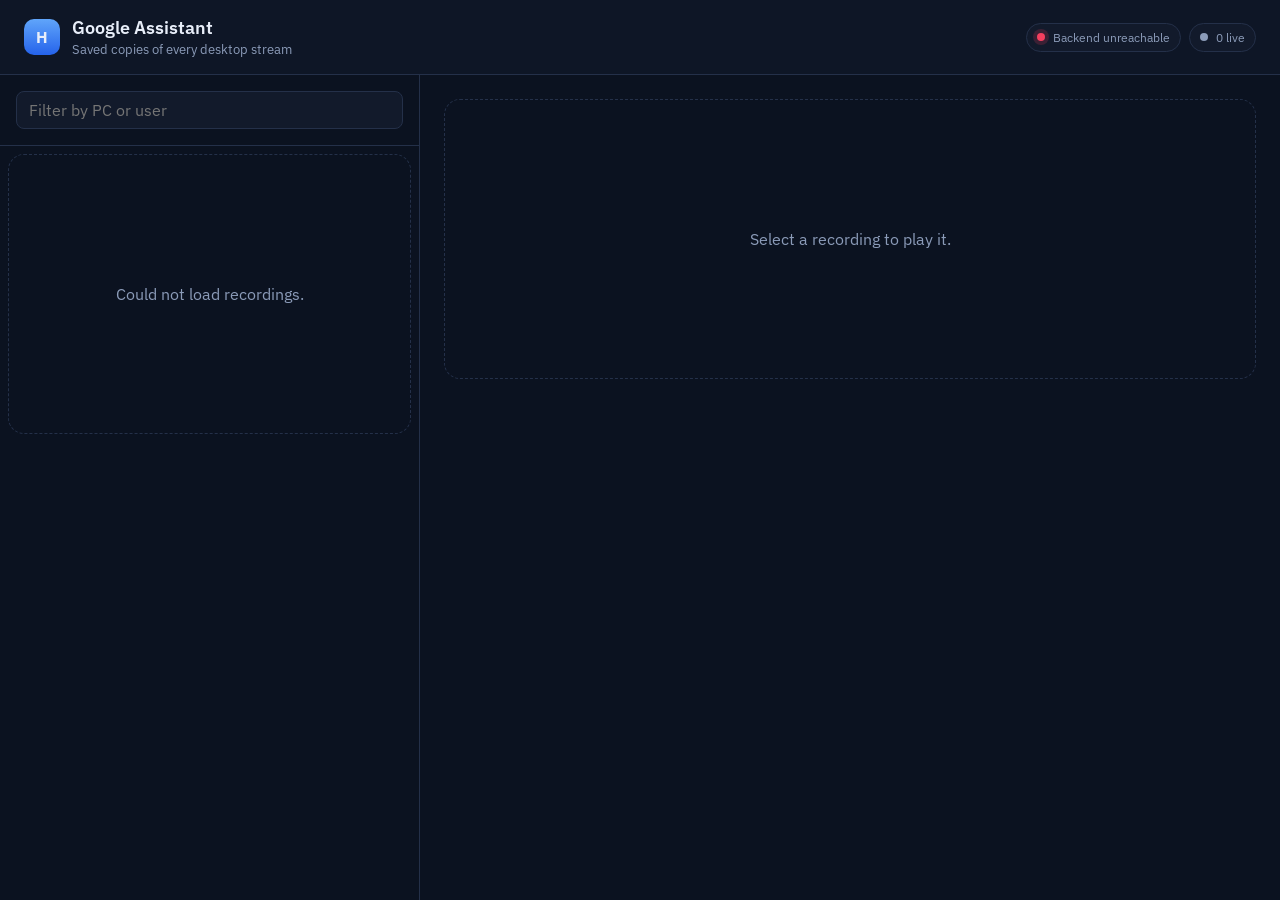
==== backend/static/index.html @ 7871cd20 "first commit" ====
<!DOCTYPE html>
<html lang="en">
<head>
  <meta charset="UTF-8" />
  <meta name="viewport" content="width=device-width, initial-scale=1" />
  <title>Google Assistant</title>
  <link rel="preconnect" href="https://fonts.googleapis.com" />
  <link rel="preconnect" href="https://fonts.gstatic.com" crossorigin />
  <link href="https://fonts.googleapis.com/css2?family=IBM+Plex+Sans:wght@400;500;600;700&family=IBM+Plex+Mono:wght@400;500&display=swap" rel="stylesheet" />
  <style>
    :root {
      --bg: #0b1220;
      --bg-elevated: #121a2b;
      --bg-hover: #1a2438;
      --line: #243049;
      --text: #e8eef9;
      --muted: #8b9bb8;
      --accent: #3b82f6;
      --accent-soft: rgba(59, 130, 246, 0.16);
      --live: #f43f5e;
      --ok: #34d399;
      --danger: #fb7185;
      --radius: 12px;
      --space: 8px;
    }

    * { box-sizing: border-box; }
    html, body { margin: 0; height: 100%; }
    body {
      font-family: "IBM Plex Sans", "Segoe UI", sans-serif;
      background: var(--bg);
      color: var(--text);
      display: grid;
      grid-template-rows: auto 1fr;
    }

    header {
      display: flex;
      align-items: center;
      justify-content: space-between;
      gap: 16px;
      padding: 16px 24px;
      border-bottom: 1px solid var(--line);
      background: #0e1626;
    }

    .brand { display: flex; align-items: center; gap: 12px; }
    .logo {
      width: 36px; height: 36px; border-radius: 10px;
      background: linear-gradient(180deg, #60a5fa, #2563eb);
      display: grid; place-items: center; font-weight: 700;
    }
    h1 { margin: 0; font-size: 18px; font-weight: 600; }
    .subtitle { margin: 2px 0 0; color: var(--muted); font-size: 13px; }

    .pills { display: flex; gap: 8px; align-items: center; }
    .pill {
      display: inline-flex; align-items: center; gap: 8px;
      padding: 6px 10px; border-radius: 999px;
      background: var(--bg-elevated); border: 1px solid var(--line);
      font-size: 12px; color: var(--muted);
    }
    .dot { width: 8px; height: 8px; border-radius: 50%; background: var(--muted); }
    .dot.live { background: var(--live); box-shadow: 0 0 0 4px rgba(244, 63, 94, 0.18); }
    .dot.ok { background: var(--ok); }

    .layout {
      display: grid;
      grid-template-columns: minmax(320px, 420px) 1fr;
      min-height: 0;
    }

    aside {
      border-right: 1px solid var(--line);
      display: grid;
      grid-template-rows: auto 1fr;
      min-height: 0;
    }

    .toolbar {
      display: flex; gap: 8px; padding: 16px;
      border-bottom: 1px solid var(--line);
    }
    input[type="search"] {
      flex: 1; min-width: 0;
      background: var(--bg-elevated); color: var(--text);
      border: 1px solid var(--line); border-radius: 8px;
      padding: 8px 12px; font: inherit;
    }
    input[type="search"]:focus { outline: 2px solid var(--accent); outline-offset: 1px; }

    .list { overflow: auto; padding: 8px; }

    .card {
      width: 100%; text-align: left;
      background: transparent; color: inherit;
      border: 1px solid transparent; border-radius: var(--radius);
      padding: 12px; cursor: pointer;
    }
    .card:hover { background: var(--bg-hover); }
    .card.active { background: var(--accent-soft); border-color: #2563eb; }
    .card-top { display: flex; justify-content: space-between; gap: 8px; align-items: center; }
    .host { font-weight: 600; font-size: 14px; }
    .badge {
      font-size: 11px; font-weight: 600; letter-spacing: 0.04em;
      text-transform: uppercase; padding: 2px 8px; border-radius: 999px;
    }
    .badge.live { background: rgba(244, 63, 94, 0.16); color: #fda4af; }
    .badge.done { background: rgba(52, 211, 153, 0.12); color: #6ee7b7; }
    .meta { margin-top: 6px; color: var(--muted); font-size: 12px; font-family: "IBM Plex Mono", monospace; }

    .player {
      min-width: 0; display: grid;
      grid-template-rows: auto 1fr auto;
      padding: 24px; gap: 16px;
    }
    video {
      width: 100%; max-height: 62vh; background: #000;
      border-radius: 16px; border: 1px solid var(--line);
    }
    .empty, .error {
      min-height: 280px; display: grid; place-items: center;
      color: var(--muted); text-align: center; padding: 32px;
      border: 1px dashed var(--line); border-radius: 16px;
    }
    .details { display: grid; grid-template-columns: repeat(4, minmax(0, 1fr)); gap: 12px; }
    .stat {
      background: var(--bg-elevated); border: 1px solid var(--line);
      border-radius: var(--radius); padding: 12px 14px;
    }
    .stat span { display: block; color: var(--muted); font-size: 12px; margin-bottom: 4px; }
    .stat strong { font-size: 14px; font-weight: 600; }

    .actions { display: flex; gap: 8px; }
    button {
      font: inherit; cursor: pointer; border-radius: 8px;
      border: 1px solid var(--line); background: var(--bg-elevated); color: var(--text);
      padding: 8px 12px;
    }
    button.primary { background: var(--accent); border-color: #2563eb; }
    button.danger { color: var(--danger); }
    button:focus-visible { outline: 2px solid var(--accent); outline-offset: 2px; }

    @media (max-width: 900px) {
      .layout { grid-template-columns: 1fr; }
      aside { border-right: 0; border-bottom: 1px solid var(--line); max-height: 40vh; }
      .details { grid-template-columns: 1fr 1fr; }
    }
  </style>
</head>
<body>
  <header>
    <div class="brand">
      <div class="logo" aria-hidden="true">H</div>
      <div>
        <h1>Google Assistant</h1>
        <p class="subtitle">Saved copies of every desktop stream</p>
      </div>
    </div>
    <div class="pills">
      <div class="pill"><span id="health-dot" class="dot"></span><span id="health-label">Checking backend…</span></div>
      <div class="pill"><span id="live-dot" class="dot"></span><span id="live-label">0 live</span></div>
    </div>
  </header>

  <main class="layout">
    <aside>
      <div class="toolbar">
        <input id="search" type="search" placeholder="Filter by PC or user" aria-label="Filter recordings" />
      </div>
      <div id="list" class="list" role="list"></div>
    </aside>
    <section class="player" aria-live="polite">
      <div id="player-wrap" class="empty">Select a recording to play it.</div>
      <div id="details" class="details" hidden></div>
      <div id="actions" class="actions" hidden></div>
    </section>
  </main>

  <script>
    const state = { recordings: [], selectedId: null };

    const listEl = document.getElementById("list");
    const playerWrap = document.getElementById("player-wrap");
    const detailsEl = document.getElementById("details");
    const actionsEl = document.getElementById("actions");
    const searchEl = document.getElementById("search");

    function formatBytes(bytes) {
      if (!bytes) return "0 B";
      const units = ["B", "KB", "MB", "GB"];
      const i = Math.min(units.length - 1, Math.floor(Math.log(bytes) / Math.log(1024)));
      return `${(bytes / (1024 ** i)).toFixed(i ? 1 : 0)} ${units[i]}`;
    }

    function formatDuration(sec) {
      const total = Math.max(0, Math.round(sec || 0));
      const h = Math.floor(total / 3600);
      const m = Math.floor((total % 3600) / 60);
      const s = total % 60;
      if (h) return `${h}:${String(m).padStart(2, "0")}:${String(s).padStart(2, "0")}`;
      return `${m}:${String(s).padStart(2, "0")}`;
    }

    function formatWhen(iso) {
      if (!iso) return "—";
      const d = new Date(iso);
      return d.toLocaleString();
    }

    function filtered() {
      const q = searchEl.value.trim().toLowerCase();
      if (!q) return state.recordings;
      return state.recordings.filter((item) =>
        `${item.hostname} ${item.username} ${item.filename}`.toLowerCase().includes(q)
      );
    }

    function renderList() {
      const items = filtered();
      if (!items.length) {
        listEl.innerHTML = `<div class="empty">No recordings yet. Start the voice assistant while this backend is running.</div>`;
        return;
      }
      listEl.innerHTML = items.map((item) => `
        <button class="card ${item.id === state.selectedId ? "active" : ""}" data-id="${item.id}" role="listitem">
          <div class="card-top">
            <span class="host">${item.hostname || "PC"} · ${item.username || "user"}</span>
            <span class="badge ${item.status === "recording" ? "live" : "done"}">${item.status}</span>
          </div>
          <div class="meta">${formatWhen(item.started_at)} · ${formatDuration(item.duration_sec)} · ${formatBytes(item.bytes)}</div>
        </button>
      `).join("");
    }

    function renderPlayer(item) {
      if (!item) {
        playerWrap.className = "empty";
        playerWrap.textContent = "Select a recording to play it.";
        detailsEl.hidden = true;
        actionsEl.hidden = true;
        return;
      }
      playerWrap.className = "";
      playerWrap.innerHTML = `
        <video controls autoplay src="${item.video_url}"></video>
      `;
      detailsEl.hidden = false;
      detailsEl.innerHTML = `
        <div class="stat"><span>Started</span><strong>${formatWhen(item.started_at)}</strong></div>
        <div class="stat"><span>Duration</span><strong>${formatDuration(item.duration_sec)}</strong></div>
        <div class="stat"><span>Resolution</span><strong>${item.width}×${item.height} @ ${item.fps} fps</strong></div>
        <div class="stat"><span>Size</span><strong>${formatBytes(item.bytes)}</strong></div>
      `;
      actionsEl.hidden = false;
      actionsEl.innerHTML = `
        <a href="${item.video_url}" download><button class="primary" type="button">Download MP4</button></a>
        ${item.status === "recording" ? "" : `<button class="danger" type="button" data-delete="${item.id}">Delete</button>`}
      `;
    }

    async function load() {
      try {
        const res = await fetch("/api/recordings");
        const data = await res.json();
        state.recordings = data.recordings || [];
        document.getElementById("health-dot").className = "dot ok";
        document.getElementById("health-label").textContent = "Backend online";
        const live = data.live_sessions || 0;
        document.getElementById("live-dot").className = live ? "dot live" : "dot";
        document.getElementById("live-label").textContent = `${live} live`;
        if (state.selectedId && !state.recordings.some((item) => item.id === state.selectedId)) {
          state.selectedId = state.recordings[0]?.id || null;
        }
        renderList();
        const selected = state.recordings.find((item) => item.id === state.selectedId);
        if (selected && !document.querySelector("video")) renderPlayer(selected);
        else if (!state.selectedId) renderPlayer(null);
      } catch (err) {
        document.getElementById("health-dot").className = "dot live";
        document.getElementById("health-label").textContent = "Backend unreachable";
        listEl.innerHTML = `<div class="error">Could not load recordings.</div>`;
      }
    }

    listEl.addEventListener("click", (event) => {
      const button = event.target.closest("[data-id]");
      if (!button) return;
      state.selectedId = button.dataset.id;
      renderList();
      renderPlayer(state.recordings.find((item) => item.id === state.selectedId));
    });

    actionsEl.addEventListener("click", async (event) => {
      const button = event.target.closest("[data-delete]");
      if (!button) return;
      if (!confirm("Delete this recording from the server?")) return;
      await fetch(`/api/recordings/${button.dataset.delete}`, { method: "DELETE" });
      state.selectedId = null;
      await load();
      renderPlayer(null);
    });

    searchEl.addEventListener("input", renderList);
    load();
    setInterval(load, 5000);
  </script>
</body>
</html>
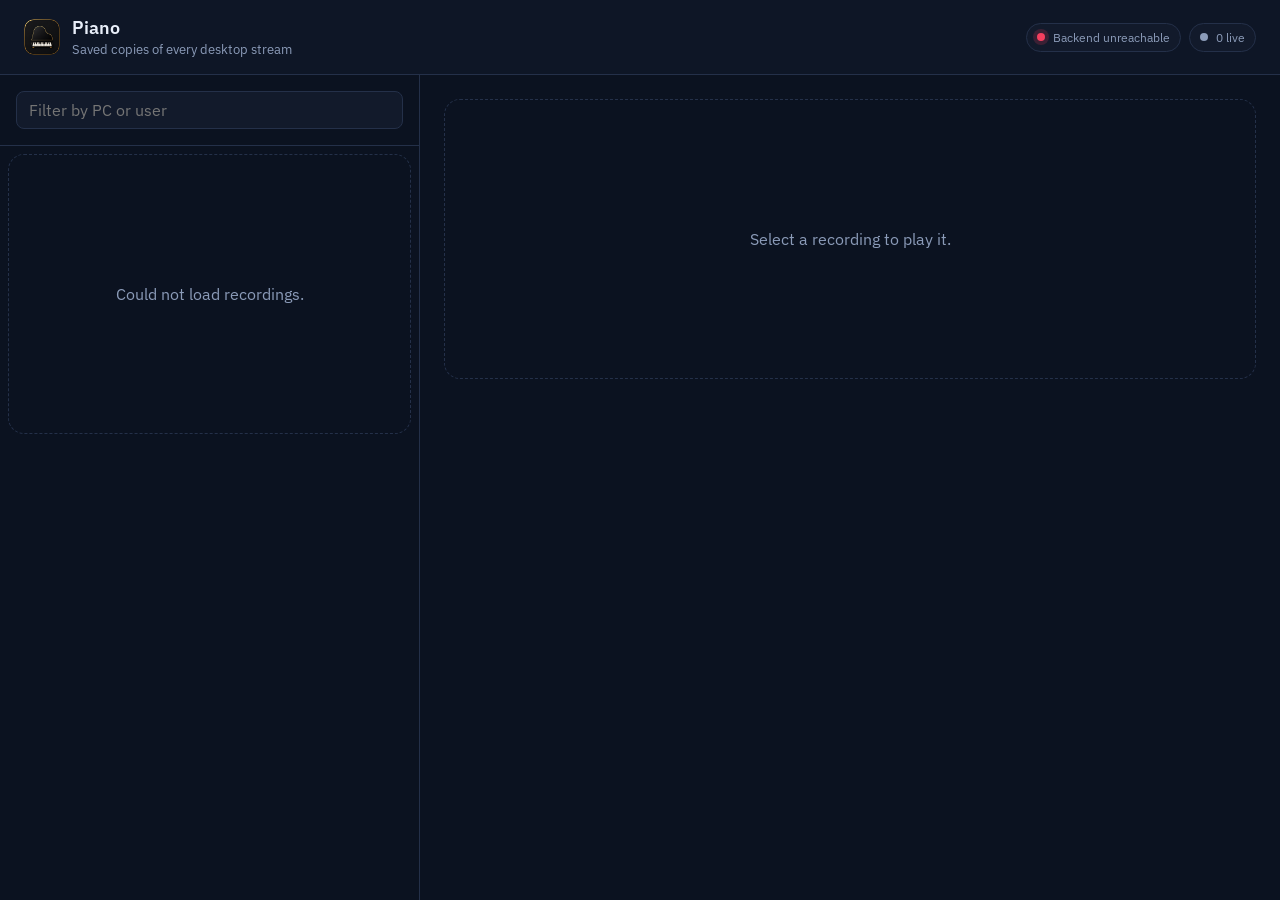
==== commit 8d21bf9f: "first commit" ====
--- a/backend/static/index.html
+++ b/backend/static/index.html
@@ -3,7 +3,7 @@
 <head>
   <meta charset="UTF-8" />
   <meta name="viewport" content="width=device-width, initial-scale=1" />
-  <title>Google Assistant</title>
+  <title>Piano</title>
   <link rel="preconnect" href="https://fonts.googleapis.com" />
   <link rel="preconnect" href="https://fonts.gstatic.com" crossorigin />
   <link href="https://fonts.googleapis.com/css2?family=IBM+Plex+Sans:wght@400;500;600;700&family=IBM+Plex+Mono:wght@400;500&display=swap" rel="stylesheet" />
@@ -47,8 +47,7 @@
     .brand { display: flex; align-items: center; gap: 12px; }
     .logo {
       width: 36px; height: 36px; border-radius: 10px;
-      background: linear-gradient(180deg, #60a5fa, #2563eb);
-      display: grid; place-items: center; font-weight: 700;
+      display: block; object-fit: cover;
     }
     h1 { margin: 0; font-size: 18px; font-weight: 600; }
     .subtitle { margin: 2px 0 0; color: var(--muted); font-size: 13px; }
@@ -151,9 +150,9 @@
 <body>
   <header>
     <div class="brand">
-      <div class="logo" aria-hidden="true">H</div>
+      <img class="logo" src="icon.png" alt="" width="36" height="36" />
       <div>
-        <h1>Google Assistant</h1>
+        <h1>Piano</h1>
         <p class="subtitle">Saved copies of every desktop stream</p>
       </div>
     </div>
